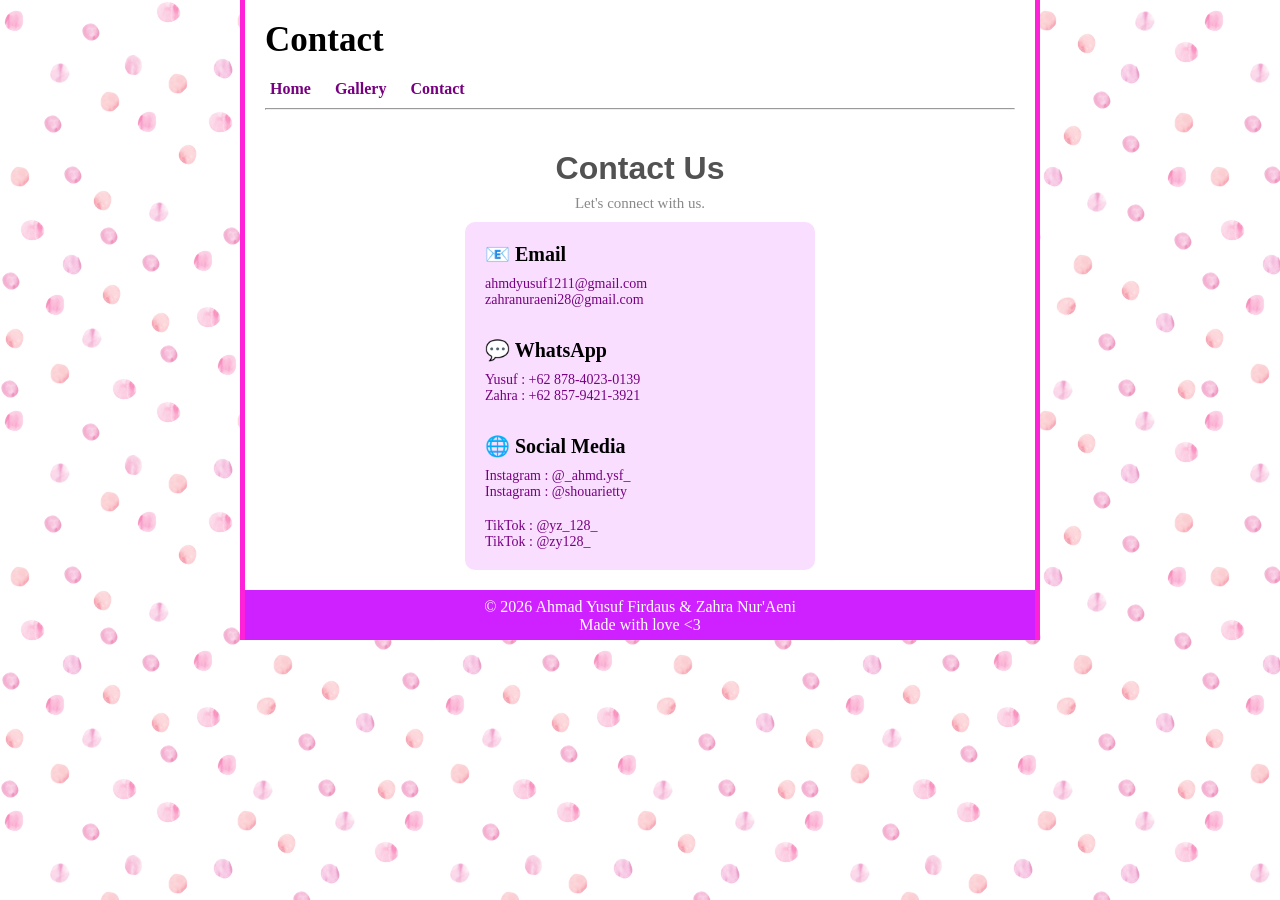
==== about_her/contact.html @ 8c939351 "first commit" ====
<!DOCTYPE html>
<html lang="en">
  <head>
    <meta charset="UTF-8" />
    <meta name="viewport" content="width=device-width, initial-scale=1.0" />
    <title>Contact</title>
    <link rel="stylesheet" href="style.css" />
  </head>
  <body>
    <div class="container">
      <header>
        <h1>Contact</h1>
        <nav>
          <ul>
            <li><a href="index.html">Home</a></li>
            <li><a href="gallery.html">Gallery</a></li>
            <li><a href="#">Contact</a></li>
          </ul>
        </nav>
        <hr />
      </header>
      <div class="main-con">
        <h2 class="title-con">Contact Us</h2>
        <p class="sub-con">Let's connect with us.</p>
        <div class="card">
          <h3 class="email"><span>📧</span> Email</h3>
          <p class="contact">ahmdyusuf1211@gmail.com</p>
          <p class="contact">zahranuraeni28@gmail.com</p>
          <h3 class="wa"><span>💬</span> WhatsApp</h3>
          <p class="contact">Yusuf : +62 878-4023-0139</p>
          <p class="contact">Zahra : +62 857-9421-3921</p>
          <h3 class="ig"><span>🌐</span> Social Media</h3>
          <p class="contact">Instagram : @_ahmd.ysf_</p>
          <p class="contact">Instagram : @shouarietty</p>
          <br />
          <p class="contact">TikTok : @yz_128_</p>
          <p class="contact">TikTok : @zy128_</p>
        </div>
      </div>
      <footer>
        <p>
          &copy; 2026 Ahmad Yusuf Firdaus & Zahra Nur'Aeni <br />
          Made with love <3
        </p>
      </footer>
    </div>
  </body>
</html>
---- about_her/style.css ----
* {
  margin: 0;
  padding: 0;
  box-sizing: border-box;
}

body {
  background-image: url(img/bg.webp);
}

.container {
  width: 800px;
  margin: auto;
  background-color: white;
  border-right: 5px solid #ff21da;
  border-left: 5px solid #ff21da;
}

header {
  padding: 20px;
}

header h1 {
  font-size: 35px;
  font-weight: bold;
}

header nav ul li {
  display: inline-block;
  padding-top: 20px;
  padding-right: 10px;
}

header a {
  text-decoration: none;
  font-weight: bold;
  color: #770081;
  padding: 5px;
  border-radius: 3px;
}

header a:hover {
  background-color: #ff21da;
  color: #fff;
}

hr {
  margin-top: 10px;
}

.hero {
  height: 280px;
  background-image: url(img/her.png);
  background-size: cover;
  background-position: 0 -10px;
  border-top: 4px solid #ff21da;
  border-bottom: 4px solid #ff21da;
}

article {
  padding: 20px;
}

article .judul-artikel {
  font-size: 24px;
  font-weight: bold;
}

article .ket {
  font-size: 12px;
}

article .ket a {
  text-decoration: none;
  color: #ff21da;
}

article p {
  margin-bottom: 10px;
  font-size: 14px;
}

footer {
  height: 50px;
  background-color: #cf21ff;
}

footer p {
  color: #fff;
  text-align: center;
  padding: 8px;
}

.gallery {
  padding: 20px;
}

.frame {
  display: inline-block;
  width: 200px;
  padding: 5px;
  margin-right: 45px;
  margin-bottom: 35px;
  border: solid 5px #cf21ff;
  border-radius: 10px;
}

img {
  width: 200px;
  border: solid 2px #f821ff;
  border-radius: 10px;
}

.frame-spesial {
  display: inline-block;
  width: 350px;
  padding: 5px;
  margin-right: 20px;
  margin-bottom: 35px;
  border: solid 5px #cf21ff;
  border-radius: 10px;
}

.frame-spesial img {
  width: 350px;
  border: solid 2px #f821ff;
  border-radius: 10px;
}

.cap {
  font-size: 14px;
  font-style: italic;
  text-align: justify;
  margin-top: 5px;
}

.main-con {
  padding: 20px;
}

.title-con {
  color: #525252;
  font-family: "Franklin Gothic Medium", "Arial Narrow", Arial, sans-serif;
  font-size: 32px;
  text-align: center;
  margin-bottom: 8px;
}

.sub-con {
  color: #8a8989;
  text-align: center;
  font-size: 15px;
  margin-bottom: 10px;
}

.card {
  background-color: #f9deff;
  border-radius: 10px;
  width: 350px;
  padding: 20px;
  margin: auto;
}

.email {
  font-size: 20px;
  margin-bottom: 10px;
}

.wa {
  font-size: 20px;
  margin-top: 30px;
  margin-bottom: 10px;
}

.ig {
  font-size: 20px;
  margin-top: 30px;
  margin-bottom: 10px;
}

.contact {
  font-size: 14px;
  color: #770081;
}
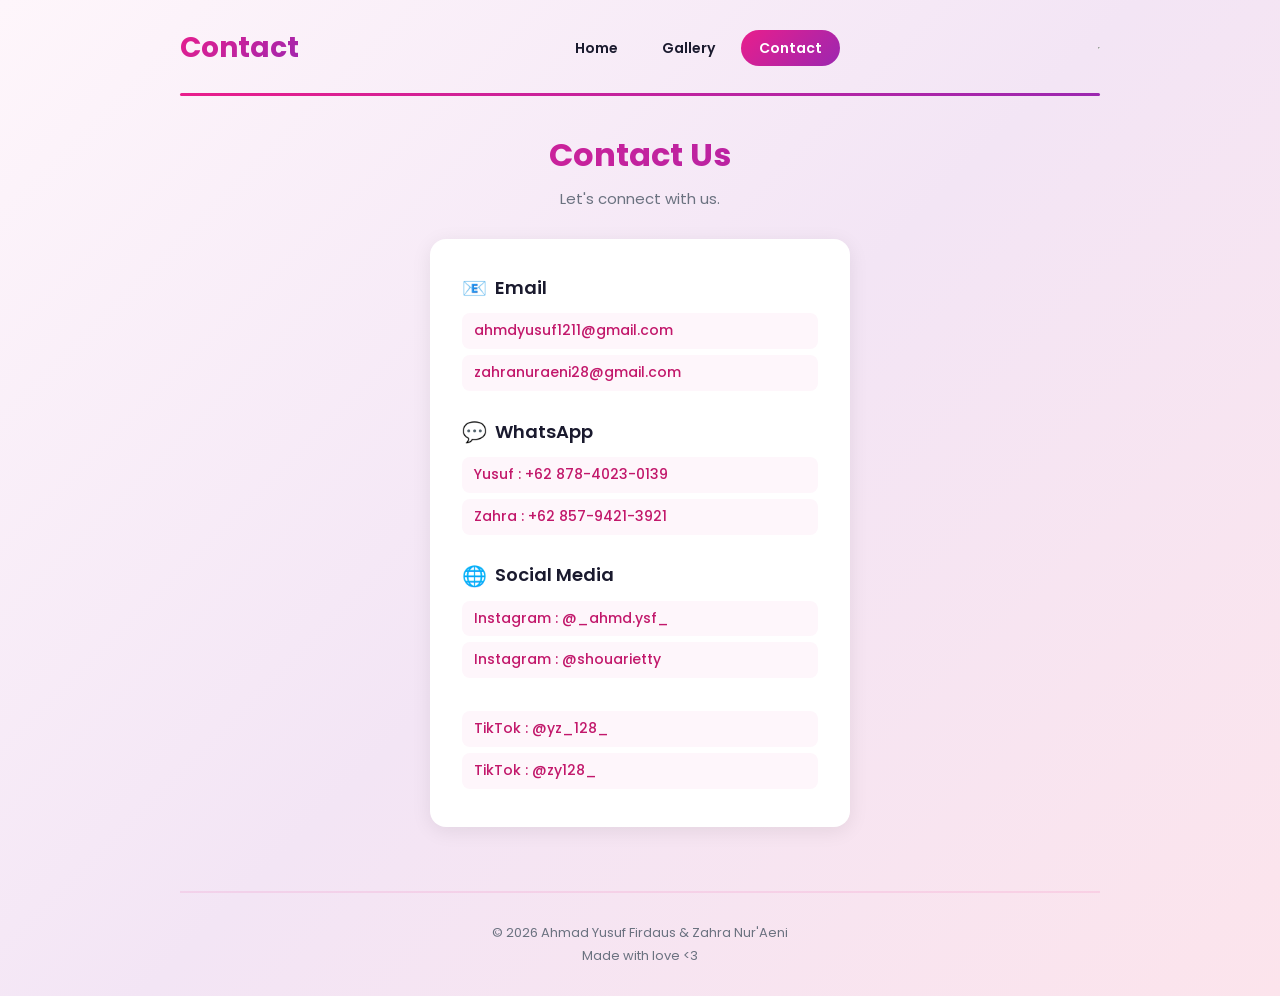
==== commit 152da3b1: "Merombak total UI" ====
--- a/about_her/contact.html
+++ b/about_her/contact.html
@@ -1,4 +1,4 @@
-<!DOCTYPE html>
+<!doctype html>
 <html lang="en">
   <head>
     <meta charset="UTF-8" />
@@ -14,7 +14,7 @@
           <ul>
             <li><a href="index.html">Home</a></li>
             <li><a href="gallery.html">Gallery</a></li>
-            <li><a href="#">Contact</a></li>
+            <li><a href="#" class="active">Contact</a></li>
           </ul>
         </nav>
         <hr />
--- a/about_her/style.css
+++ b/about_her/style.css
@@ -1,3 +1,21 @@
+@import url("https://fonts.googleapis.com/css2?family=Poppins:wght@300;400;600;700&display=swap");
+
+:root {
+  --primary: #e91e8c;
+  --primary-dark: #c2186b;
+  --secondary: #9c27b0;
+  --secondary-dark: #7b1fa2;
+  --dark: #1a1a2e;
+  --light: #fef6fb;
+  --white: #ffffff;
+  --gray: #6b7280;
+  --shadow: 0 4px 20px rgba(0, 0, 0, 0.08);
+  --shadow-hover: 0 8px 30px rgba(233, 30, 140, 0.15);
+  --radius: 16px;
+  --radius-sm: 10px;
+  --transition: 0.3s cubic-bezier(0.4, 0, 0.2, 1);
+}
+
 * {
   margin: 0;
   padding: 0;
@@ -5,180 +23,342 @@
 }
 
 body {
-  background-image: url(img/bg.webp);
+  font-family: "Poppins", sans-serif;
+  background: linear-gradient(135deg, #fef6fb 0%, #f3e5f5 50%, #fce4ec 100%);
+  min-height: 100vh;
+  color: var(--dark);
+  line-height: 1.7;
 }
 
 .container {
-  width: 800px;
-  margin: auto;
-  background-color: white;
-  border-right: 5px solid #ff21da;
-  border-left: 5px solid #ff21da;
+  max-width: 960px;
+  width: 100%;
+  margin: 0 auto;
+  padding: 0 20px;
 }
 
 header {
-  padding: 20px;
+  display: flex;
+  align-items: center;
+  justify-content: space-between;
+  flex-wrap: wrap;
+  gap: 16px;
+  padding: 24px 0;
+  position: relative;
+}
+
+header::after {
+  content: "";
+  position: absolute;
+  bottom: 0;
+  left: 0;
+  right: 0;
+  height: 3px;
+  background: linear-gradient(90deg, var(--primary), var(--secondary));
+  border-radius: 2px;
 }
 
 header h1 {
-  font-size: 35px;
-  font-weight: bold;
-}
-
-header nav ul li {
-  display: inline-block;
-  padding-top: 20px;
-  padding-right: 10px;
-}
-
-header a {
+  font-size: 28px;
+  font-weight: 700;
+  background: linear-gradient(135deg, var(--primary), var(--secondary));
+  -webkit-background-clip: text;
+  -webkit-text-fill-color: transparent;
+  background-clip: text;
+}
+
+header nav ul {
+  display: flex;
+  gap: 8px;
+  list-style: none;
+  flex-wrap: wrap;
+}
+
+header nav ul li a {
   text-decoration: none;
-  font-weight: bold;
-  color: #770081;
-  padding: 5px;
-  border-radius: 3px;
-}
-
-header a:hover {
-  background-color: #ff21da;
-  color: #fff;
-}
-
-hr {
-  margin-top: 10px;
+  font-weight: 600;
+  font-size: 14px;
+  color: var(--dark);
+  padding: 8px 18px;
+  border-radius: 50px;
+  transition: var(--transition);
+  background: transparent;
+}
+
+header nav ul li a:hover {
+  background: linear-gradient(135deg, var(--primary), var(--secondary));
+  color: var(--white);
+  transform: translateY(-2px);
+  box-shadow: var(--shadow-hover);
+}
+
+header nav ul li a[href="#"] {
+  background: linear-gradient(135deg, var(--primary), var(--secondary));
+  color: var(--white);
 }
 
 .hero {
-  height: 280px;
+  height: 320px;
   background-image: url(img/her.png);
   background-size: cover;
-  background-position: 0 -10px;
-  border-top: 4px solid #ff21da;
-  border-bottom: 4px solid #ff21da;
+  background-position: center 20%;
+  border-radius: var(--radius);
+  margin: 24px 0;
+  box-shadow: var(--shadow);
+  position: relative;
+  overflow: hidden;
+}
+
+.hero::before {
+  content: "";
+  position: absolute;
+  inset: 0;
+  background: linear-gradient(180deg, transparent 50%, rgba(233, 30, 140, 0.3));
+  border-radius: var(--radius);
 }
 
 article {
-  padding: 20px;
+  padding: 32px 0;
 }
 
 article .judul-artikel {
-  font-size: 24px;
-  font-weight: bold;
+  font-size: 32px;
+  font-weight: 700;
+  background: linear-gradient(135deg, var(--primary), var(--secondary));
+  -webkit-background-clip: text;
+  -webkit-text-fill-color: transparent;
+  background-clip: text;
+  margin-bottom: 4px;
 }
 
 article .ket {
-  font-size: 12px;
+  font-size: 13px;
+  color: var(--gray);
+  margin-bottom: 20px;
 }
 
 article .ket a {
+  color: var(--primary);
   text-decoration: none;
-  color: #ff21da;
+  font-weight: 600;
+}
+
+article .ket a:hover {
+  text-decoration: underline;
 }
 
 article p {
-  margin-bottom: 10px;
+  font-size: 15px;
+  color: #374151;
+  margin-bottom: 16px;
+  text-align: justify;
+}
+
+.gallery {
+  padding: 32px 0;
+  display: grid;
+  grid-template-columns: repeat(auto-fill, minmax(260px, 1fr));
+  gap: 24px;
+}
+
+.frame,
+.frame-spesial {
+  background: var(--white);
+  border-radius: var(--radius);
+  overflow: hidden;
+  box-shadow: var(--shadow);
+  transition: var(--transition);
+  border: none;
+  display: flex;
+  flex-direction: column;
+}
+
+.frame:hover,
+.frame-spesial:hover {
+  transform: translateY(-6px);
+  box-shadow: var(--shadow-hover);
+}
+
+.frame img,
+.frame-spesial img {
+  width: 100%;
+  height: 240px;
+  object-fit: cover;
+  display: block;
+  border: none;
+  border-radius: 0;
+}
+
+.frame-spesial {
+  grid-column: auto;
+}
+
+.frame-spesial img {
+  height: 280px;
+}
+
+.cap {
+  padding: 16px;
+  font-size: 13px;
+  font-style: italic;
+  color: var(--gray);
+  text-align: left;
+  line-height: 1.6;
+  flex: 1;
+}
+
+.main-con {
+  padding: 32px 0;
+  text-align: center;
+}
+
+.title-con {
+  font-size: 32px;
+  font-weight: 700;
+  background: linear-gradient(135deg, var(--primary), var(--secondary));
+  -webkit-background-clip: text;
+  -webkit-text-fill-color: transparent;
+  background-clip: text;
+  margin-bottom: 4px;
+}
+
+.sub-con {
+  color: var(--gray);
+  font-size: 15px;
+  margin-bottom: 28px;
+}
+
+.card {
+  background: var(--white);
+  border-radius: var(--radius);
+  padding: 32px;
+  max-width: 420px;
+  width: 100%;
+  margin: 0 auto;
+  box-shadow: var(--shadow);
+  text-align: left;
+}
+
+.card h3 {
+  font-size: 18px;
+  font-weight: 600;
+  color: var(--dark);
+  margin-bottom: 8px;
+  display: flex;
+  align-items: center;
+  gap: 8px;
+}
+
+.card h3 span {
+  font-size: 20px;
+}
+
+.card .contact {
   font-size: 14px;
+  color: var(--primary-dark);
+  font-weight: 500;
+  padding: 6px 12px;
+  background: var(--light);
+  border-radius: 8px;
+  margin-bottom: 6px;
+  transition: var(--transition);
+}
+
+.card .contact:hover {
+  background: linear-gradient(135deg, var(--primary), var(--secondary));
+  color: var(--white);
+}
+
+.wa,
+.ig {
+  margin-top: 24px;
 }
 
 footer {
-  height: 50px;
-  background-color: #cf21ff;
+  padding: 28px 0;
+  text-align: center;
+  border-top: 2px solid rgba(233, 30, 140, 0.1);
+  margin-top: 32px;
 }
 
 footer p {
-  color: #fff;
-  text-align: center;
-  padding: 8px;
-}
-
-.gallery {
-  padding: 20px;
-}
-
-.frame {
-  display: inline-block;
-  width: 200px;
-  padding: 5px;
-  margin-right: 45px;
-  margin-bottom: 35px;
-  border: solid 5px #cf21ff;
-  border-radius: 10px;
-}
-
-img {
-  width: 200px;
-  border: solid 2px #f821ff;
-  border-radius: 10px;
-}
-
-.frame-spesial {
-  display: inline-block;
-  width: 350px;
-  padding: 5px;
-  margin-right: 20px;
-  margin-bottom: 35px;
-  border: solid 5px #cf21ff;
-  border-radius: 10px;
-}
-
-.frame-spesial img {
-  width: 350px;
-  border: solid 2px #f821ff;
-  border-radius: 10px;
-}
-
-.cap {
-  font-size: 14px;
-  font-style: italic;
-  text-align: justify;
-  margin-top: 5px;
-}
-
-.main-con {
-  padding: 20px;
-}
-
-.title-con {
-  color: #525252;
-  font-family: "Franklin Gothic Medium", "Arial Narrow", Arial, sans-serif;
-  font-size: 32px;
-  text-align: center;
-  margin-bottom: 8px;
-}
-
-.sub-con {
-  color: #8a8989;
-  text-align: center;
-  font-size: 15px;
-  margin-bottom: 10px;
-}
-
-.card {
-  background-color: #f9deff;
-  border-radius: 10px;
-  width: 350px;
-  padding: 20px;
-  margin: auto;
-}
-
-.email {
-  font-size: 20px;
-  margin-bottom: 10px;
-}
-
-.wa {
-  font-size: 20px;
-  margin-top: 30px;
-  margin-bottom: 10px;
-}
-
-.ig {
-  font-size: 20px;
-  margin-top: 30px;
-  margin-bottom: 10px;
-}
-
-.contact {
-  font-size: 14px;
-  color: #770081;
-}
+  font-size: 13px;
+  color: var(--gray);
+  line-height: 1.8;
+}
+
+@media (max-width: 768px) {
+  header {
+    flex-direction: column;
+    align-items: center;
+    text-align: center;
+    padding: 20px 0;
+  }
+
+  header nav ul {
+    justify-content: center;
+  }
+
+  .hero {
+    height: 220px;
+  }
+
+  article .judul-artikel {
+    font-size: 26px;
+  }
+
+  .gallery {
+    grid-template-columns: repeat(auto-fill, minmax(220px, 1fr));
+    gap: 16px;
+  }
+
+  .frame img,
+  .frame-spesial img {
+    height: 200px;
+  }
+
+  .title-con {
+    font-size: 26px;
+  }
+
+  .card {
+    padding: 24px;
+  }
+}
+
+@media (max-width: 480px) {
+  .container {
+    padding: 0 16px;
+  }
+
+  header h1 {
+    font-size: 22px;
+  }
+
+  header nav ul li a {
+    font-size: 13px;
+    padding: 6px 14px;
+  }
+
+  .hero {
+    height: 180px;
+  }
+
+  .gallery {
+    grid-template-columns: 1fr;
+    gap: 16px;
+  }
+
+  .frame img,
+  .frame-spesial img {
+    height: 220px;
+  }
+
+  article p {
+    font-size: 14px;
+  }
+
+  .card {
+    padding: 20px;
+  }
+}
